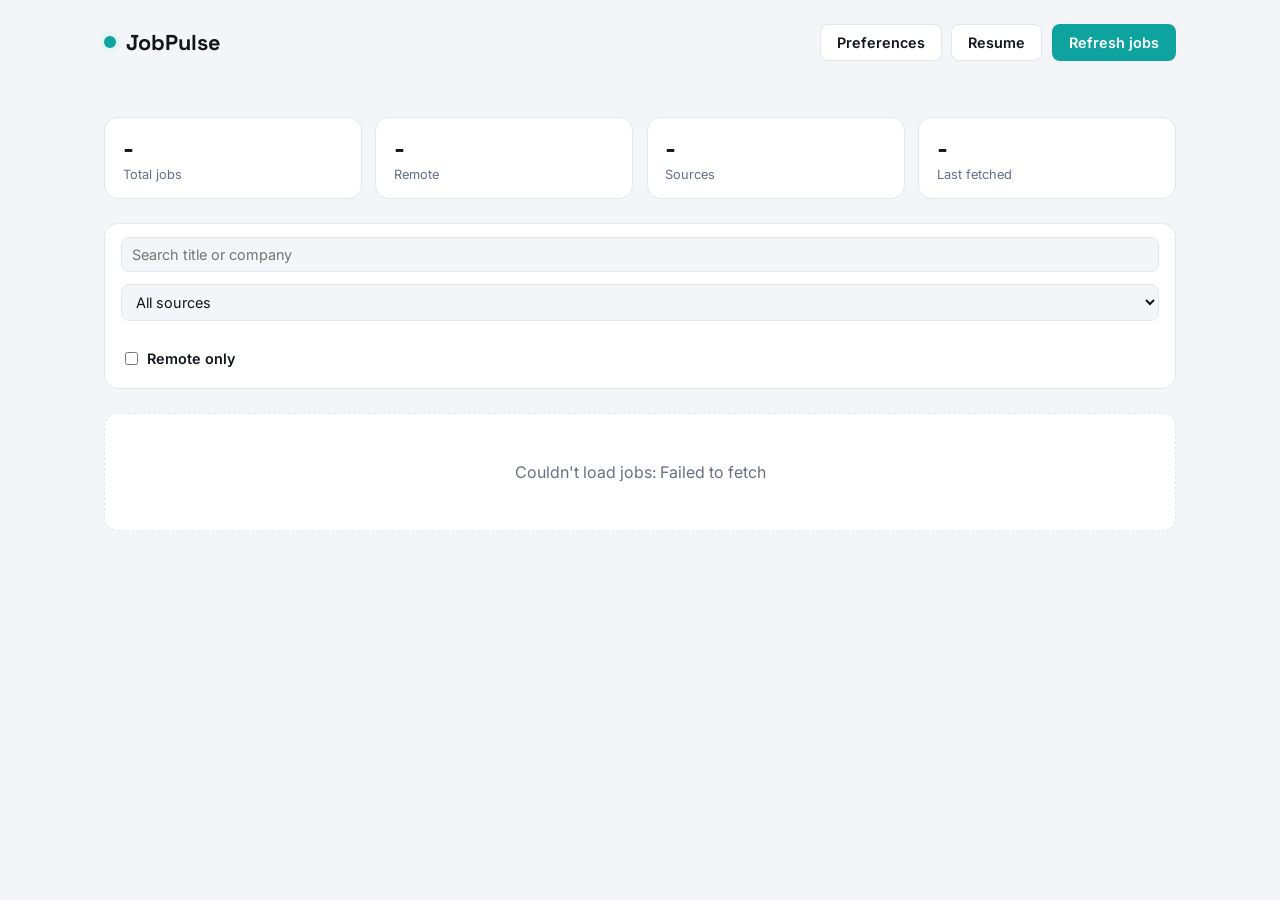
==== frontend/dashboard.html @ 4287c0af "feat: phase-06---dashboard" ====
<!DOCTYPE html>
<html lang="en">
<head>
  <meta charset="UTF-8" />
  <meta name="viewport" content="width=device-width, initial-scale=1.0" />
  <title>JobPulse - Dashboard</title>
  <link rel="preconnect" href="https://fonts.googleapis.com" />
  <link rel="preconnect" href="https://fonts.gstatic.com" crossorigin />
  <link
    href="https://fonts.googleapis.com/css2?family=Space+Grotesk:wght@500;600;700&family=Inter:wght@400;500;600;700&family=JetBrains+Mono:wght@400;500;600&display=swap"
    rel="stylesheet"
  />
  <link rel="stylesheet" href="css/style.css" />
  <link rel="stylesheet" href="css/dashboard.css" />
</head>
<body class="app-page">
  <div class="app-shell">
    <header class="topbar">
      <a class="brand" href="index.html">
        <span class="brand-dot" aria-hidden="true"></span>
        JobPulse
      </a>
      <div class="topbar-actions">
        <a class="btn btn-secondary" href="preferences.html">Preferences</a>
        <a class="btn btn-secondary" href="resume-upload.html">Resume</a>
        <button class="btn btn-primary" id="refresh-button" type="button">Refresh jobs</button>
      </div>
    </header>

    <p id="fetch-summary" class="fetch-summary" role="status"></p>

    <section class="stats-row" aria-label="Job feed stats">
      <div class="stat-card">
        <div class="stat-value" id="stat-total">-</div>
        <div class="stat-label">Total jobs</div>
      </div>
      <div class="stat-card">
        <div class="stat-value" id="stat-remote">-</div>
        <div class="stat-label">Remote</div>
      </div>
      <div class="stat-card">
        <div class="stat-value" id="stat-sources">-</div>
        <div class="stat-label">Sources</div>
      </div>
      <div class="stat-card">
        <div class="stat-value" id="stat-last-fetched">-</div>
        <div class="stat-label">Last fetched</div>
      </div>
    </section>

    <form class="filter-bar" id="filter-form">
      <input
        type="text"
        id="filter-search"
        class="filter-search"
        placeholder="Search title or company"
        aria-label="Search title or company"
      />
      <select id="filter-source" aria-label="Filter by source">
        <option value="">All sources</option>
        <option value="greenhouse">Greenhouse</option>
        <option value="lever">Lever</option>
        <option value="remotive">Remotive</option>
        <option value="arbeitnow">Arbeitnow</option>
      </select>
      <label class="filter-checkbox">
        <input type="checkbox" id="filter-remote" />
        Remote only
      </label>
      <span class="filter-count" id="filter-count"></span>
    </form>

    <main id="job-results">
      <div class="loading-state">Loading jobs...</div>
    </main>
  </div>

  <script src="js/api.js"></script>
  <script src="js/time-utils.js"></script>
  <script src="js/dashboard.js"></script>
</body>
</html>
---- frontend/css/style.css ----
:root {
  /* Color */
  --ink: #12151c;
  --ink-muted: #667085;
  --ink-faint: #9aa2b1;
  --surface: #ffffff;
  --canvas: #f3f5f8;
  --pulse: #0fa3a0;
  --pulse-dark: #0c8481;
  --pulse-tint: #e3f6f5;
  --signal: #f5a524;
  --signal-tint: #fef2df;
  --danger: #dc2626;
  --success: #16a34a;
  --border: #e3e7ed;

  /* Type */
  --font-display: "Space Grotesk", system-ui, sans-serif;
  --font-body: "Inter", system-ui, sans-serif;
  --font-mono: "JetBrains Mono", ui-monospace, "SFMono-Regular", monospace;

  /* Shape */
  --radius: 14px;
  --radius-sm: 8px;
  --shadow-card: 0 1px 2px rgba(18, 21, 28, 0.06), 0 1px 1px rgba(18, 21, 28, 0.04);
  --shadow-card-hover: 0 12px 24px rgba(18, 21, 28, 0.09);
}

* {
  box-sizing: border-box;
}

body {
  font-family: var(--font-body);
  background: var(--canvas);
  color: var(--ink);
  min-height: 100vh;
  margin: 0;
}

/* ---- Simple single-card pages (index, preferences, resume-upload) ---- */

body.centered-page {
  display: flex;
  align-items: flex-start;
  justify-content: center;
  padding: 2rem 1rem;
}

.setup-screen {
  text-align: center;
  background: var(--surface);
  padding: 2rem 3rem;
  border-radius: var(--radius);
  box-shadow: var(--shadow-card);
}

.setup-screen h1,
.page h1 {
  font-family: var(--font-display);
}

.setup-nav {
  display: flex;
  gap: 1rem;
  justify-content: center;
  margin-top: 1.5rem;
  flex-wrap: wrap;
}

.setup-nav a {
  color: var(--pulse-dark);
  text-decoration: none;
  font-weight: 600;
}

.setup-nav a:hover {
  text-decoration: underline;
}

.page {
  background: var(--surface);
  padding: 2rem 2.5rem;
  border-radius: var(--radius);
  box-shadow: var(--shadow-card);
  width: 100%;
  max-width: 480px;
}

.back-link {
  color: var(--ink-muted);
  text-decoration: none;
  font-size: 0.9rem;
}

.back-link:hover {
  text-decoration: underline;
}

.page h1 {
  margin: 0.75rem 0 0.25rem;
}

.page-subtitle {
  color: var(--ink-muted);
  font-size: 0.9rem;
  margin-bottom: 1.5rem;
}

form label {
  display: block;
  font-weight: 600;
  font-size: 0.9rem;
  margin-top: 1rem;
  margin-bottom: 0.35rem;
}

form input,
form select {
  width: 100%;
  padding: 0.55rem 0.65rem;
  border: 1px solid var(--border);
  border-radius: var(--radius-sm);
  font-size: 0.95rem;
  font-family: inherit;
  color: var(--ink);
  background: var(--surface);
}

form input:focus,
form select:focus,
button:focus-visible,
a:focus-visible {
  outline: 2px solid var(--pulse);
  outline-offset: 2px;
}

.field-hint {
  color: var(--ink-faint);
  font-size: 0.8rem;
  margin: 0.3rem 0 0;
}

.field-row {
  display: flex;
  gap: 1rem;
}

.field-row > div {
  flex: 1;
}

form button {
  margin-top: 1.5rem;
  width: 100%;
  padding: 0.65rem;
  background: var(--pulse);
  color: #ffffff;
  border: none;
  border-radius: var(--radius-sm);
  font-size: 0.95rem;
  font-weight: 600;
  cursor: pointer;
  font-family: inherit;
}

form button:hover {
  background: var(--pulse-dark);
}

.form-message {
  margin-top: 1rem;
  font-size: 0.9rem;
  min-height: 1.2em;
}

.form-message-success {
  color: var(--success);
}

.form-message-error {
  color: var(--danger);
}

.parsed-results h2 {
  font-size: 1rem;
  margin: 1.5rem 0 0.5rem;
  font-family: var(--font-display);
}

.parsed-results p {
  font-size: 0.9rem;
  margin: 0.3rem 0;
}
---- frontend/css/dashboard.css ----
/* Dashboard, job cards, filters, and job-detail page.
   Shares design tokens defined in css/style.css. */

body.app-page {
  display: block;
  padding: 0;
}

.app-shell {
  max-width: 1120px;
  margin: 0 auto;
  padding: 1.5rem 1.5rem 4rem;
}

/* ---- Topbar ---- */

.topbar {
  display: flex;
  align-items: center;
  justify-content: space-between;
  gap: 1rem;
  flex-wrap: wrap;
  margin-bottom: 1.75rem;
}

.brand {
  display: flex;
  align-items: center;
  gap: 0.6rem;
  font-family: var(--font-display);
  font-size: 1.35rem;
  font-weight: 700;
  color: var(--ink);
  text-decoration: none;
}

.brand-dot {
  width: 12px;
  height: 12px;
  border-radius: 50%;
  background: var(--pulse);
  box-shadow: 0 0 0 4px var(--pulse-tint);
  flex-shrink: 0;
}

.topbar-actions {
  display: flex;
  align-items: center;
  gap: 0.6rem;
  flex-wrap: wrap;
}

.btn {
  font-family: inherit;
  font-size: 0.9rem;
  font-weight: 600;
  padding: 0.55rem 1rem;
  border-radius: var(--radius-sm);
  border: 1px solid transparent;
  cursor: pointer;
  text-decoration: none;
  display: inline-flex;
  align-items: center;
  gap: 0.4rem;
}

.btn-primary {
  background: var(--pulse);
  color: #ffffff;
}

.btn-primary:hover {
  background: var(--pulse-dark);
}

.btn-primary:disabled {
  background: var(--ink-faint);
  cursor: not-allowed;
}

.btn-secondary {
  background: var(--surface);
  color: var(--ink);
  border-color: var(--border);
}

.btn-secondary:hover {
  border-color: var(--ink-faint);
}

/* ---- Stats row ---- */

.stats-row {
  display: grid;
  grid-template-columns: repeat(4, 1fr);
  gap: 0.85rem;
  margin-bottom: 1.5rem;
}

.stat-card {
  background: var(--surface);
  border: 1px solid var(--border);
  border-radius: var(--radius);
  padding: 1rem 1.1rem;
}

.stat-value {
  font-family: var(--font-display);
  font-size: 1.6rem;
  font-weight: 700;
  line-height: 1.1;
}

.stat-label {
  color: var(--ink-muted);
  font-size: 0.8rem;
  margin-top: 0.3rem;
}

/* ---- Filter bar ---- */

.filter-bar {
  display: flex;
  align-items: center;
  gap: 0.75rem;
  flex-wrap: wrap;
  background: var(--surface);
  border: 1px solid var(--border);
  border-radius: var(--radius);
  padding: 0.85rem 1rem;
  margin-bottom: 1.5rem;
}

.filter-bar input[type="text"],
.filter-bar select {
  font-family: inherit;
  font-size: 0.9rem;
  padding: 0.5rem 0.65rem;
  border: 1px solid var(--border);
  border-radius: var(--radius-sm);
  background: var(--canvas);
  color: var(--ink);
}

.filter-search {
  flex: 1 1 220px;
  min-width: 180px;
}

.filter-checkbox {
  display: flex;
  align-items: center;
  gap: 0.4rem;
  font-size: 0.9rem;
  color: var(--ink);
  white-space: nowrap;
}

.filter-count {
  margin-left: auto;
  color: var(--ink-muted);
  font-size: 0.85rem;
  font-family: var(--font-mono);
  white-space: nowrap;
}

.fetch-summary {
  font-size: 0.85rem;
  color: var(--ink-muted);
  margin: -0.75rem 0 1.5rem;
  min-height: 1.2em;
}

/* ---- Job grid & cards ---- */

.job-grid {
  display: grid;
  grid-template-columns: repeat(auto-fill, minmax(300px, 1fr));
  gap: 1rem;
}

.job-card {
  background: var(--surface);
  border: 1px solid var(--border);
  border-radius: var(--radius);
  padding: 1.1rem 1.2rem;
  text-decoration: none;
  color: inherit;
  display: flex;
  flex-direction: column;
  gap: 0.55rem;
  box-shadow: var(--shadow-card);
  transition: box-shadow 0.15s ease, transform 0.15s ease;
}

.job-card:hover,
.job-card:focus-visible {
  box-shadow: var(--shadow-card-hover);
  transform: translateY(-2px);
}

.job-card-top {
  display: flex;
  align-items: center;
  justify-content: space-between;
  gap: 0.5rem;
}

.freshness {
  display: flex;
  align-items: center;
  gap: 0.4rem;
  font-family: var(--font-mono);
  font-size: 0.75rem;
  color: var(--ink-muted);
}

.pulse-dot {
  width: 8px;
  height: 8px;
  border-radius: 50%;
  background: var(--ink-faint);
  flex-shrink: 0;
}

.pulse-dot.is-fresh {
  background: var(--pulse);
  animation: pulse-beat 2s ease-in-out infinite;
}

@keyframes pulse-beat {
  0%, 100% {
    box-shadow: 0 0 0 0 rgba(15, 163, 160, 0.45);
  }
  50% {
    box-shadow: 0 0 0 5px rgba(15, 163, 160, 0);
  }
}

@media (prefers-reduced-motion: reduce) {
  .pulse-dot.is-fresh {
    animation: none;
  }
}

.source-tag {
  font-family: var(--font-mono);
  font-size: 0.7rem;
  font-weight: 600;
  letter-spacing: 0.03em;
  text-transform: uppercase;
  color: var(--pulse-dark);
  background: var(--pulse-tint);
  padding: 0.2rem 0.5rem;
  border-radius: 999px;
  white-space: nowrap;
}

.job-title {
  font-family: var(--font-display);
  font-size: 1.05rem;
  font-weight: 600;
  line-height: 1.3;
  margin: 0;
}

.job-meta {
  font-size: 0.85rem;
  color: var(--ink-muted);
}

.remote-badge {
  color: var(--signal);
  font-weight: 600;
}

.job-description-snippet {
  font-size: 0.85rem;
  color: var(--ink-muted);
  line-height: 1.45;
  display: -webkit-box;
  -webkit-line-clamp: 3;
  -webkit-box-orient: vertical;
  overflow: hidden;
}

.view-link {
  margin-top: auto;
  font-size: 0.85rem;
  font-weight: 600;
  color: var(--pulse-dark);
}

/* ---- Empty / loading states ---- */

.empty-state,
.loading-state {
  background: var(--surface);
  border: 1px dashed var(--border);
  border-radius: var(--radius);
  padding: 3rem 1.5rem;
  text-align: center;
  color: var(--ink-muted);
}

.empty-state h2 {
  font-family: var(--font-display);
  color: var(--ink);
  margin-top: 0;
}

/* ---- Job detail page ---- */

.job-detail-card {
  background: var(--surface);
  border: 1px solid var(--border);
  border-radius: var(--radius);
  padding: 1.75rem 2rem;
  max-width: 720px;
}

.job-detail-header {
  display: flex;
  flex-direction: column;
  gap: 0.5rem;
  margin-bottom: 1.25rem;
  padding-bottom: 1.25rem;
  border-bottom: 1px solid var(--border);
}

.job-detail-title {
  font-family: var(--font-display);
  font-size: 1.5rem;
  margin: 0;
}

.job-detail-meta {
  color: var(--ink-muted);
  font-size: 0.95rem;
}

.job-detail-timestamps {
  font-family: var(--font-mono);
  font-size: 0.78rem;
  color: var(--ink-faint);
}

.job-detail-description {
  white-space: pre-line;
  line-height: 1.6;
  color: var(--ink);
  margin-bottom: 1.75rem;
}

/* ---- Responsive ---- */

@media (max-width: 720px) {
  .stats-row {
    grid-template-columns: repeat(2, 1fr);
  }

  .filter-count {
    margin-left: 0;
  }

  .job-detail-card {
    padding: 1.25rem 1.4rem;
  }
}

@media (max-width: 480px) {
  .app-shell {
    padding: 1.1rem 1rem 3rem;
  }

  .stats-row {
    grid-template-columns: 1fr 1fr;
  }
}
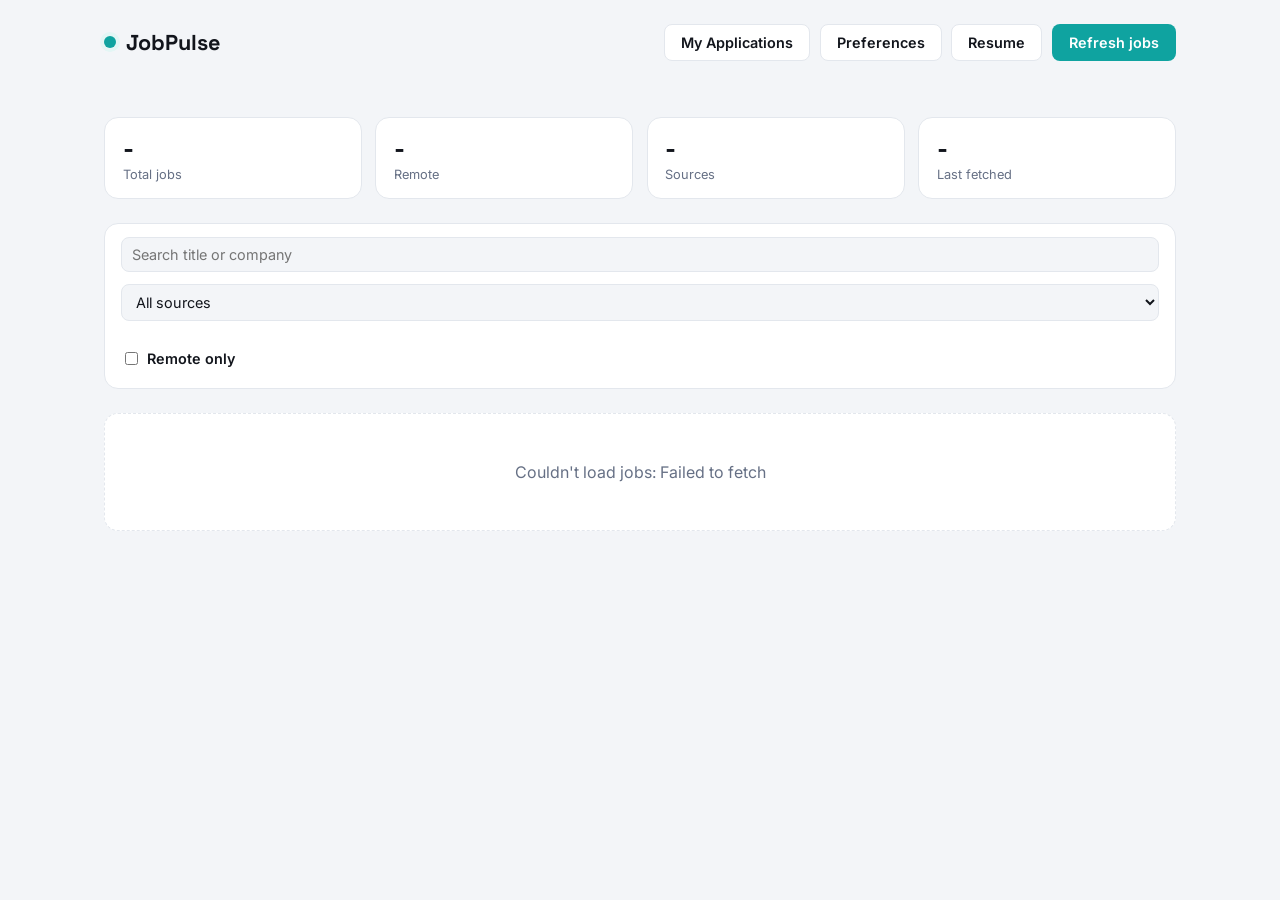
==== commit df33c50e: "feat: phase-10---application-tracker" ====
--- a/frontend/dashboard.html
+++ b/frontend/dashboard.html
@@ -21,11 +21,25 @@
         JobPulse
       </a>
       <div class="topbar-actions">
+        <a class="btn btn-secondary" href="applications.html">My Applications</a>
         <a class="btn btn-secondary" href="preferences.html">Preferences</a>
         <a class="btn btn-secondary" href="resume-upload.html">Resume</a>
         <button class="btn btn-primary" id="refresh-button" type="button">Refresh jobs</button>
       </div>
     </header>
+
+    <section id="notification-banner" class="notification-banner" hidden>
+      <div class="notification-banner-header">
+        <strong>New matches</strong>
+        <div class="notification-banner-actions">
+          <button id="enable-notifications-button" class="link-button" type="button" hidden>
+            Enable browser notifications
+          </button>
+          <button id="mark-all-read-button" class="link-button" type="button">Mark all as read</button>
+        </div>
+      </div>
+      <ul id="notification-list" class="notification-list"></ul>
+    </section>
 
     <p id="fetch-summary" class="fetch-summary" role="status"></p>
 
@@ -77,6 +91,7 @@
 
   <script src="js/api.js"></script>
   <script src="js/time-utils.js"></script>
+  <script src="js/notifications.js"></script>
   <script src="js/dashboard.js"></script>
 </body>
 </html>
--- a/frontend/css/dashboard.css
+++ b/frontend/css/dashboard.css
@@ -171,6 +171,86 @@
   min-height: 1.2em;
 }
 
+/* ---- Notification banner ---- */
+
+.notification-banner {
+  background: var(--pulse-tint);
+  border: 1px solid var(--pulse);
+  border-radius: var(--radius);
+  padding: 0.9rem 1.1rem;
+  margin-bottom: 1.25rem;
+}
+
+.notification-banner-header {
+  display: flex;
+  align-items: center;
+  justify-content: space-between;
+  gap: 0.75rem;
+  font-size: 0.9rem;
+  color: var(--pulse-dark);
+}
+
+.notification-banner-actions {
+  display: flex;
+  gap: 1rem;
+}
+
+.link-button {
+  background: none;
+  border: none;
+  padding: 0;
+  font-family: inherit;
+  font-size: 0.8rem;
+  font-weight: 600;
+  color: var(--pulse-dark);
+  text-decoration: underline;
+  cursor: pointer;
+}
+
+.notification-list {
+  list-style: none;
+  margin: 0.6rem 0 0;
+  padding: 0;
+  display: flex;
+  flex-direction: column;
+  gap: 0.4rem;
+}
+
+.notification-item {
+  display: flex;
+  align-items: center;
+  justify-content: space-between;
+  gap: 0.75rem;
+  font-size: 0.88rem;
+  background: var(--surface);
+  border-radius: var(--radius-sm);
+  padding: 0.5rem 0.7rem;
+}
+
+.notification-item a {
+  color: var(--ink);
+  text-decoration: none;
+}
+
+.notification-item a:hover {
+  text-decoration: underline;
+}
+
+.notification-dismiss {
+  background: none;
+  border: none;
+  color: var(--ink-faint);
+  font-size: 1rem;
+  line-height: 1;
+  cursor: pointer;
+  padding: 0.1rem 0.3rem;
+  flex-shrink: 0;
+}
+
+.notification-dismiss:hover {
+  color: var(--ink);
+}
+
 /* ---- Job grid & cards ---- */
 
 .job-grid {
@@ -352,6 +432,69 @@
   margin-bottom: 1.75rem;
 }
 
+.expired-tag {
+  color: var(--danger);
+  background: #fdecec;
+}
+
+.tracking-section {
+  margin-top: 1.75rem;
+  padding-top: 1.5rem;
+  border-top: 1px solid var(--border);
+}
+
+.tracking-section h2 {
+  font-family: var(--font-display);
+  font-size: 1.1rem;
+  margin: 0 0 0.5rem;
+}
+
+.tracking-status {
+  font-size: 0.9rem;
+  color: var(--ink-muted);
+  margin: 0 0 0.9rem;
+}
+
+.tracking-buttons {
+  display: flex;
+  gap: 0.6rem;
+  flex-wrap: wrap;
+  margin-bottom: 1rem;
+}
+
+.tracking-buttons .btn:disabled {
+  background: var(--pulse-tint);
+  color: var(--pulse-dark);
+  border-color: var(--pulse);
+  cursor: default;
+}
+
+.tracking-section label {
+  display: block;
+  font-weight: 600;
+  font-size: 0.85rem;
+  margin-bottom: 0.35rem;
+}
+
+.tracking-section textarea {
+  width: 100%;
+  padding: 0.55rem 0.65rem;
+  border: 1px solid var(--border);
+  border-radius: var(--radius-sm);
+  font-family: inherit;
+  font-size: 0.9rem;
+  color: var(--ink);
+  resize: vertical;
+  margin-bottom: 0.75rem;
+  box-sizing: border-box;
+}
+
+.page-title {
+  font-family: var(--font-display);
+  font-size: 1.4rem;
+  margin: 0 0 1.25rem;
+}
+
 /* ---- Responsive ---- */
 
 @media (max-width: 720px) {
